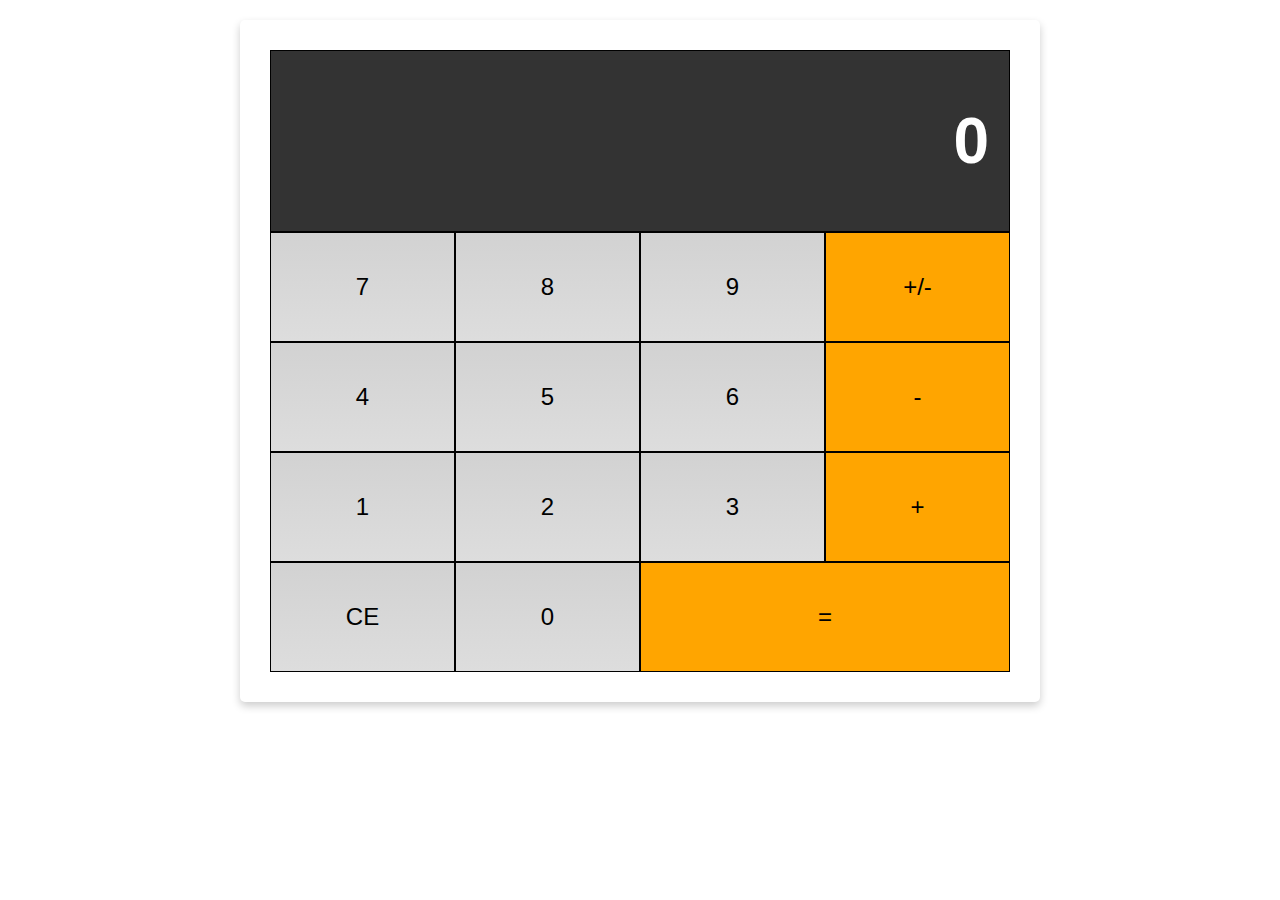
==== bangkit/Webcalc/index.html @ 7c7787e2 "Add files via upload" ====
<!DOCTYPE html>
<html lang="en">
<head>
    <link rel="stylesheet" href="assets/style.css">
    <meta charset="UTF-8">
    <meta http-equiv="X-UA-Compatible" content="IE=edge">
    <meta name="viewport" content="width=device-width, initial-scale=1.0">
    <title>Web Calculator</title>
</head>
<body>
    <div class="flex-container-column card">
      <div class="display">
          <h1 id="displayNumber">0</h1>
      </div>  
        <div class="flex-container-row">
            <div class="button">7</div>
            <div class="button">8</div>
            <div class="button">9</div>
            <div class="button negative">+/-</div>
        </div>
        <div class="flex-container-row">
            <div class="button">4</div>
            <div class="button">5</div>
            <div class="button">6</div>
            <div class="button operator">-</div>
        </div>
        <div class="flex-container-row">
            <div class="button">1</div>
            <div class="button">2</div>
            <div class="button">3</div>
            <div class="button operator">+</div>
        </div>
        <div class="flex-container-row">
            <div class="button clear">CE</div>
            <div class="button">0</div>
            <div class="button equals double">=</div>
        </div>
    </div>
    <script src="assets/kalkulator.js"></script>
</body>
</html>
---- bangkit/Webcalc/assets/style.css ----
* {
    box-sizing: border-box;
}
body {
    font-family: sans-serif;
}
.flex-container-column {
    display: flex;
    flex-direction: column;
    max-width: 800px;
    margin: 0 auto;
    text-align: right;
}
.flex-container-row {
    display: flex;
}

.button {
    flex-basis: 25%;
    font-size: 1.5em;
    text-align: center;
    padding: 40px;
    border: 1px solid black;
    background: -webkit-linear-gradient(top, #d2d2d2, #ddd);
    cursor: pointer;
}

.button:hover {
    font-weight: bold;
}

.double {
    flex-basis: 50%;
}

.display {
    color: white;
    width: 100%;
    padding: 10px 20px;
    background-color: #333333;
    border: 1px solid black;
    font-size: 2em;
}

.operator, .negative, .equals {
    background: orange;
}

.card {
    box-shadow: 0 4px 8px 0 rgba(0, 0, 0, 0.2);
    border-radius: 5px;
    padding: 30px;
    margin-top: 20px;
}

@media screen and (max-width: 513px) {
    .button {
        padding: 10px;
    }
}
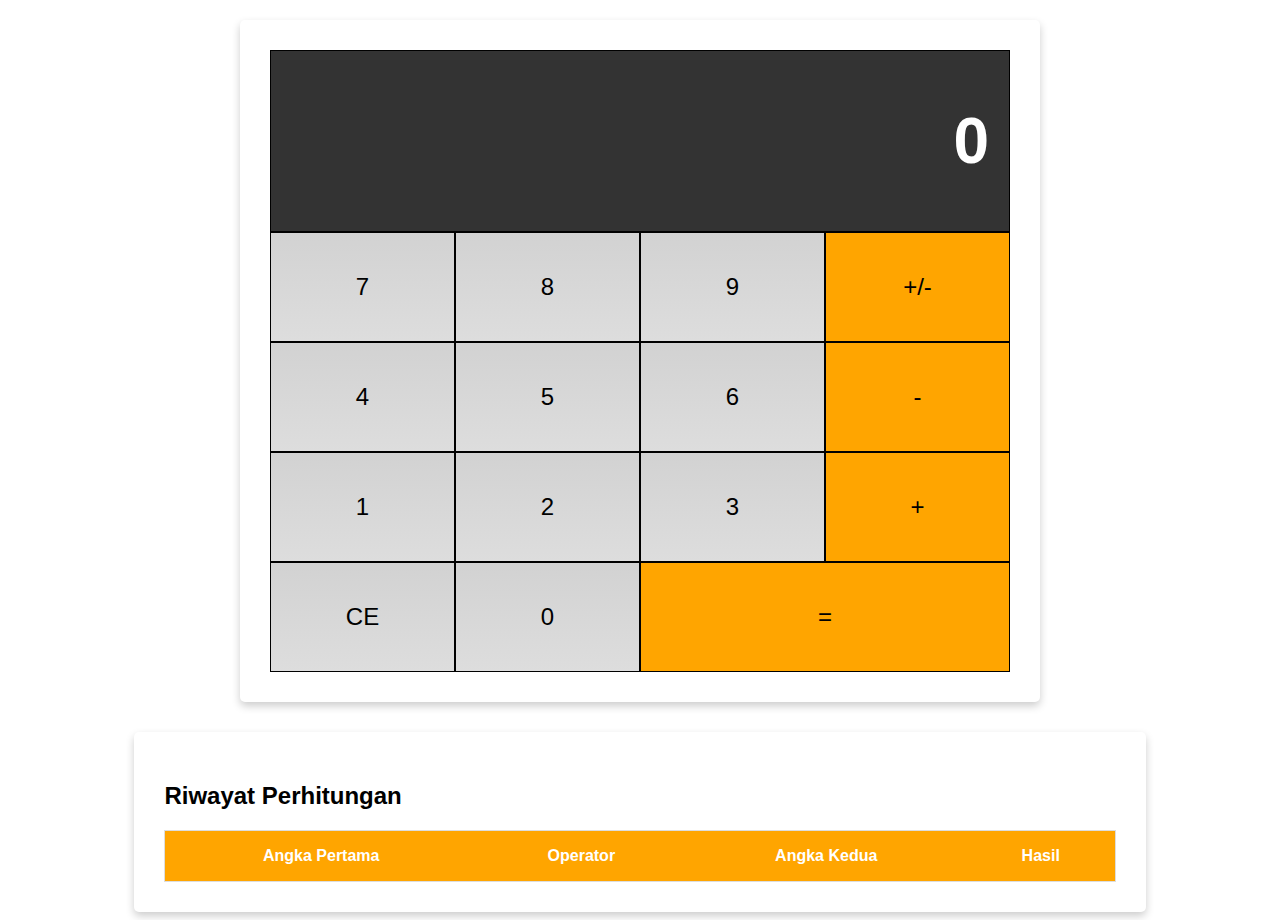
==== commit 44e200d5: "Add files via upload" ====
--- a/bangkit/Webcalc/index.html
+++ b/bangkit/Webcalc/index.html
@@ -1,41 +1,56 @@
-<!DOCTYPE html>
-<html lang="en">
-<head>
-    <link rel="stylesheet" href="assets/style.css">
-    <meta charset="UTF-8">
-    <meta http-equiv="X-UA-Compatible" content="IE=edge">
-    <meta name="viewport" content="width=device-width, initial-scale=1.0">
-    <title>Web Calculator</title>
-</head>
-<body>
-    <div class="flex-container-column card">
-      <div class="display">
-          <h1 id="displayNumber">0</h1>
-      </div>  
-        <div class="flex-container-row">
-            <div class="button">7</div>
-            <div class="button">8</div>
-            <div class="button">9</div>
-            <div class="button negative">+/-</div>
-        </div>
-        <div class="flex-container-row">
-            <div class="button">4</div>
-            <div class="button">5</div>
-            <div class="button">6</div>
-            <div class="button operator">-</div>
-        </div>
-        <div class="flex-container-row">
-            <div class="button">1</div>
-            <div class="button">2</div>
-            <div class="button">3</div>
-            <div class="button operator">+</div>
-        </div>
-        <div class="flex-container-row">
-            <div class="button clear">CE</div>
-            <div class="button">0</div>
-            <div class="button equals double">=</div>
-        </div>
-    </div>
-    <script src="assets/kalkulator.js"></script>
-</body>
+<!DOCTYPE html>
+<html lang="en">
+<head>
+    <link rel="stylesheet" href="assets/style.css">
+    <meta charset="UTF-8">
+    <meta http-equiv="X-UA-Compatible" content="IE=edge">
+    <meta name="viewport" content="width=device-width, initial-scale=1.0">
+    <title>Web Calculator</title>
+</head>
+<body>
+    <div class="flex-container-column card">
+      <div class="display">
+          <h1 id="displayNumber">0</h1>
+      </div>  
+        <div class="flex-container-row">
+            <div class="button">7</div>
+            <div class="button">8</div>
+            <div class="button">9</div>
+            <div class="button negative">+/-</div>
+        </div>
+        <div class="flex-container-row">
+            <div class="button">4</div>
+            <div class="button">5</div>
+            <div class="button">6</div>
+            <div class="button operator">-</div>
+        </div>
+        <div class="flex-container-row">
+            <div class="button">1</div>
+            <div class="button">2</div>
+            <div class="button">3</div>
+            <div class="button operator">+</div>
+        </div>
+        <div class="flex-container-row">
+            <div class="button clear">CE</div>
+            <div class="button">0</div>
+            <div class="button equals double">=</div>
+        </div>
+    </div>
+    <div class="history card">
+        <h2>Riwayat Perhitungan</h2>
+        <table>
+            <thead>
+                <tr>
+                    <th>Angka Pertama</th>
+                    <th>Operator</th>
+                    <th>Angka Kedua</th>
+                    <th>Hasil</th>
+                </tr>
+            </thead>
+            <tbody id="historyList"></tbody>
+        </table>
+    </div>
+    <script src="assets/storage.js"></script>
+    <script src="assets/kalkulator.js"></script>
+</body>
 </html>--- a/bangkit/Webcalc/assets/style.css
+++ b/bangkit/Webcalc/assets/style.css
@@ -1,60 +1,91 @@
-* {
-    box-sizing: border-box;
-}
-body {
-    font-family: sans-serif;
-}
-.flex-container-column {
-    display: flex;
-    flex-direction: column;
-    max-width: 800px;
-    margin: 0 auto;
-    text-align: right;
-}
-.flex-container-row {
-    display: flex;
-}
-
-.button {
-    flex-basis: 25%;
-    font-size: 1.5em;
-    text-align: center;
-    padding: 40px;
-    border: 1px solid black;
-    background: -webkit-linear-gradient(top, #d2d2d2, #ddd);
-    cursor: pointer;
-}
-
-.button:hover {
-    font-weight: bold;
-}
-
-.double {
-    flex-basis: 50%;
-}
-
-.display {
-    color: white;
-    width: 100%;
-    padding: 10px 20px;
-    background-color: #333333;
-    border: 1px solid black;
-    font-size: 2em;
-}
-
-.operator, .negative, .equals {
-    background: orange;
-}
-
-.card {
-    box-shadow: 0 4px 8px 0 rgba(0, 0, 0, 0.2);
-    border-radius: 5px;
-    padding: 30px;
-    margin-top: 20px;
-}
-
-@media screen and (max-width: 513px) {
-    .button {
-        padding: 10px;
-    }
-}+* {
+    box-sizing: border-box;
+}
+body {
+    font-family: sans-serif;
+}
+.flex-container-column {
+    display: flex;
+    flex-direction: column;
+    max-width: 800px;
+    margin: 0 auto;
+    text-align: right;
+}
+.flex-container-row {
+    display: flex;
+}
+
+.button {
+    flex-basis: 25%;
+    font-size: 1.5em;
+    text-align: center;
+    padding: 40px;
+    border: 1px solid black;
+    background: -webkit-linear-gradient(top, #d2d2d2, #ddd);
+    cursor: pointer;
+}
+
+.button:hover {
+    font-weight: bold;
+}
+
+.double {
+    flex-basis: 50%;
+}
+
+.display {
+    color: white;
+    width: 100%;
+    padding: 10px 20px;
+    background-color: #333333;
+    border: 1px solid black;
+    font-size: 2em;
+}
+
+.operator, .negative, .equals {
+    background: orange;
+}
+
+.card {
+    box-shadow: 0 4px 8px 0 rgba(0, 0, 0, 0.2);
+    border-radius: 5px;
+    padding: 30px;
+    margin-top: 20px;
+}
+
+@media screen and (max-width: 513px) {
+    .button {
+        padding: 10px;
+    }
+    .history {
+        width: 100%;
+    }
+}
+
+.history {
+    width: 80%;
+    margin: 30px auto 0 auto;
+    overflow: scroll;
+ }
+
+ table {
+    border-collapse: collapse;
+    border-spacing: 0;
+    width: 100%;
+    border: 1px solid #ddd;
+ }
+
+ th,
+td {
+   text-align: center;
+   padding: 16px;
+}
+
+th {
+    background-color: orange;
+    color: white;
+ }
+  
+ tr:nth-child(even) {
+    background-color: #d2d2d2;
+ }